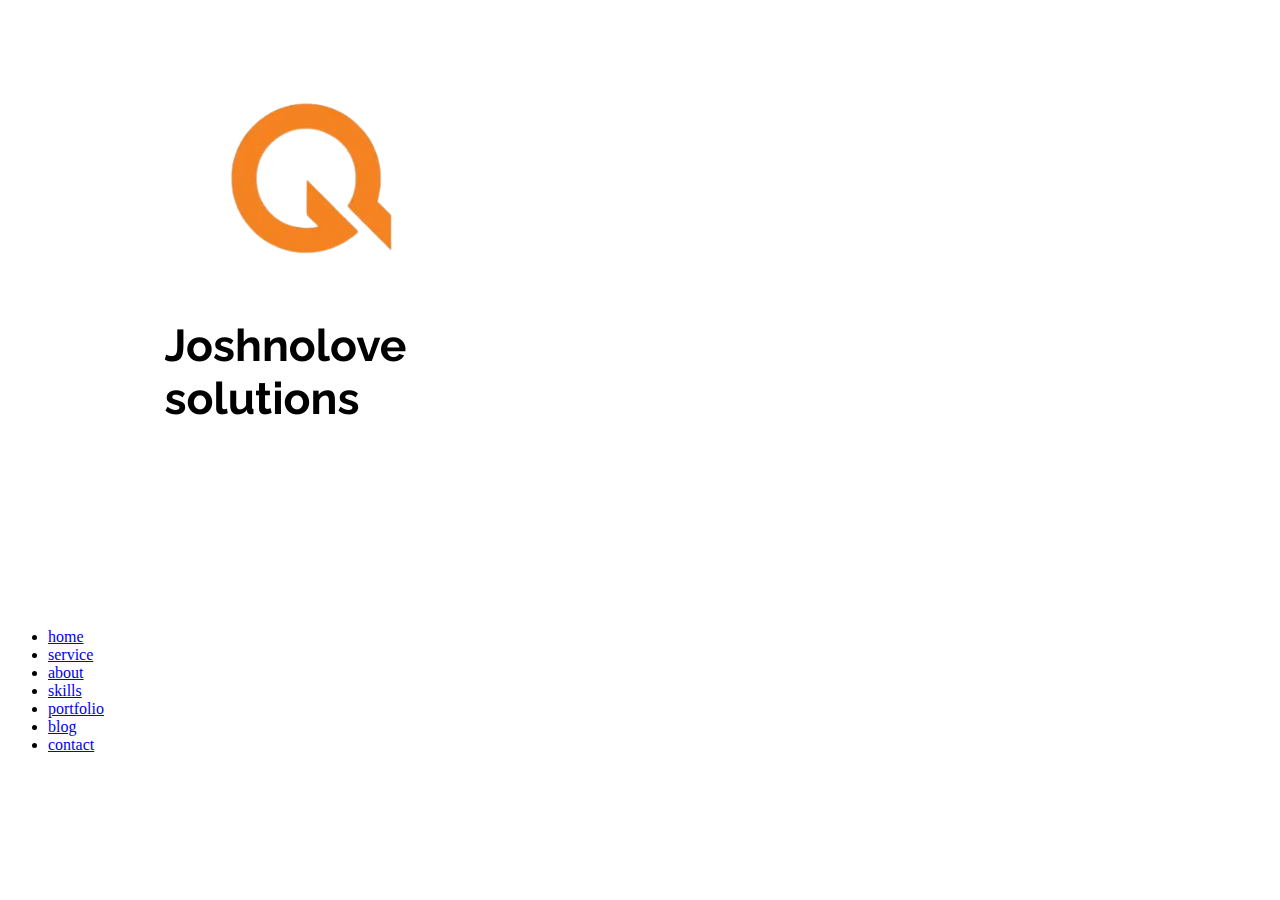
==== nolove.html @ 41fe6042 "changes made" ====
<!DOCTYPE html>
<html lang="en">
<head>
    <meta charset="UTF-8">
    <meta http-equiv="X-UA-Compatible" content="IE=edge">
    <meta name="viewport" content="width=device-width, initial-scale=1.0">
    <title>Html-CSS Basics</title>
</head>
<body>
    <header id="header">
        <img src="nolove-images/COMPANY LOGO - Made with PosterMyWall.png" alt="branch logo">
        <nav class="navigation-bar">
            <ul class="unorderlist">
                <li class="nav-link"><a href="#home" title="home">home</a></li>
                <li class="nav-link"><a href="#service" title="service">service</a></li>
                <li class="nav-link"><a href="#about" title="about">about</a></li>
                <li class="nav-link"><a href="#skills" title="skills">skills</a></li>
                <li class="nav-link"><a href="#portfolio" title="portfolio">portfolio</a></li>
                <li class="nav-link"><a href="#blog" title="blog">blog</a></li>
                <li class="nav-link"><a href="#contact" title="contact">contact</a></li>
            </ul>
        </nav>
     </header>
     <main>
        <p></p>
     </main>
    
</body>
</html>
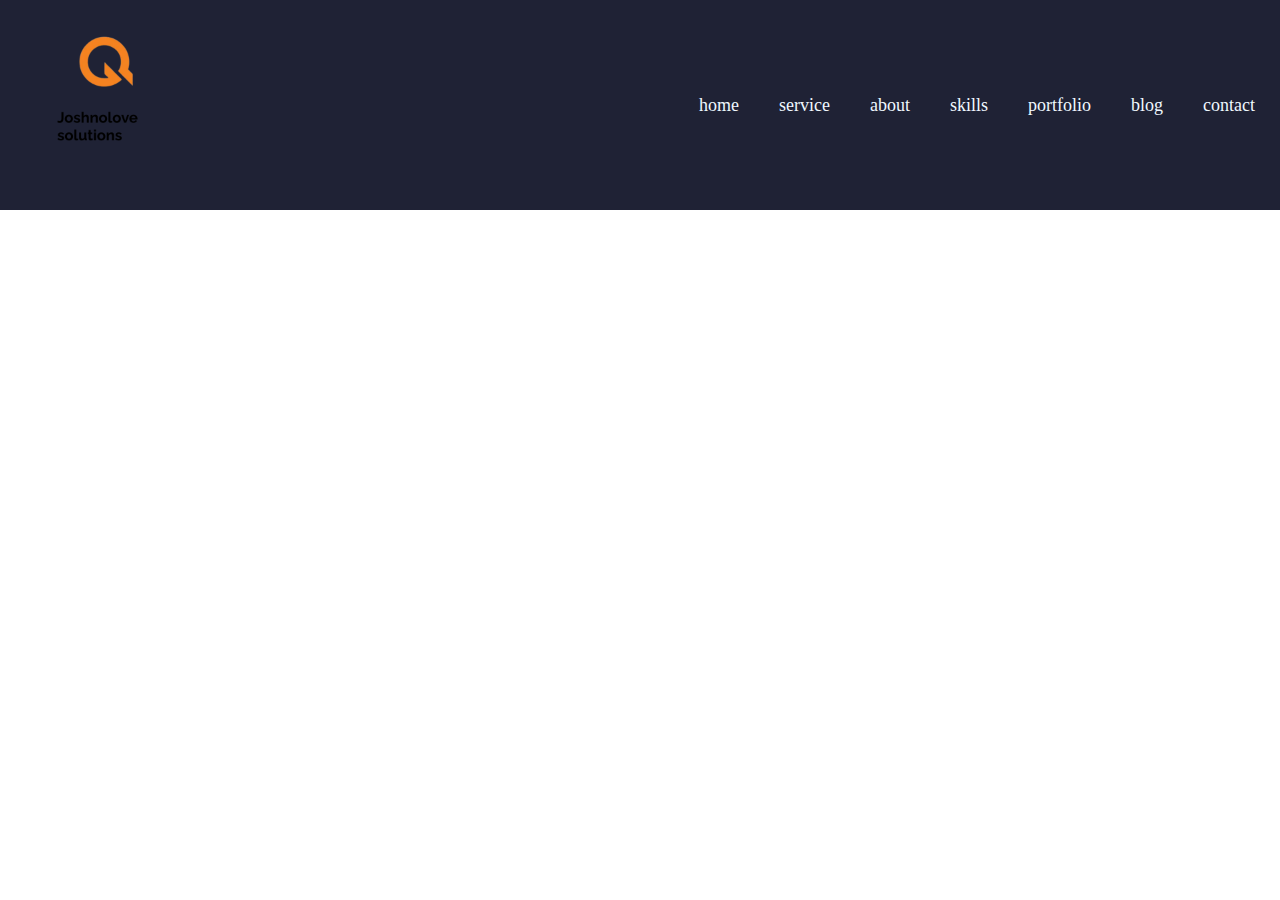
==== commit 53431ca1: "modified changes" ====
--- a/nolove.html
+++ b/nolove.html
@@ -5,6 +5,7 @@
     <meta http-equiv="X-UA-Compatible" content="IE=edge">
     <meta name="viewport" content="width=device-width, initial-scale=1.0">
     <title>Html-CSS Basics</title>
+    <link rel="stylesheet" href="/nolove.css">
 </head>
 <body>
     <header id="header">
--- a/nolove.css
+++ b/nolove.css
@@ -0,0 +1,36 @@
+*{
+    margin: 0;
+}
+
+header > img {
+    width: 200px;
+    margin-right: auto;
+}
+
+#header {
+    display: flex;
+    align-items: center;
+    justify-content: space-between;
+    padding: 5px;
+    background-color: #1f2235;
+}
+
+.nav-link > a {
+    text-decoration: none;
+    font-size: large;
+    font-weight: 500;
+    color: aliceblue;
+    
+}
+a:hover{
+    color: #fc4956;
+    
+}
+
+.unorderlist {
+    display: flex;
+}
+.nav-link {
+    list-style: none;
+    margin: 20px;
+}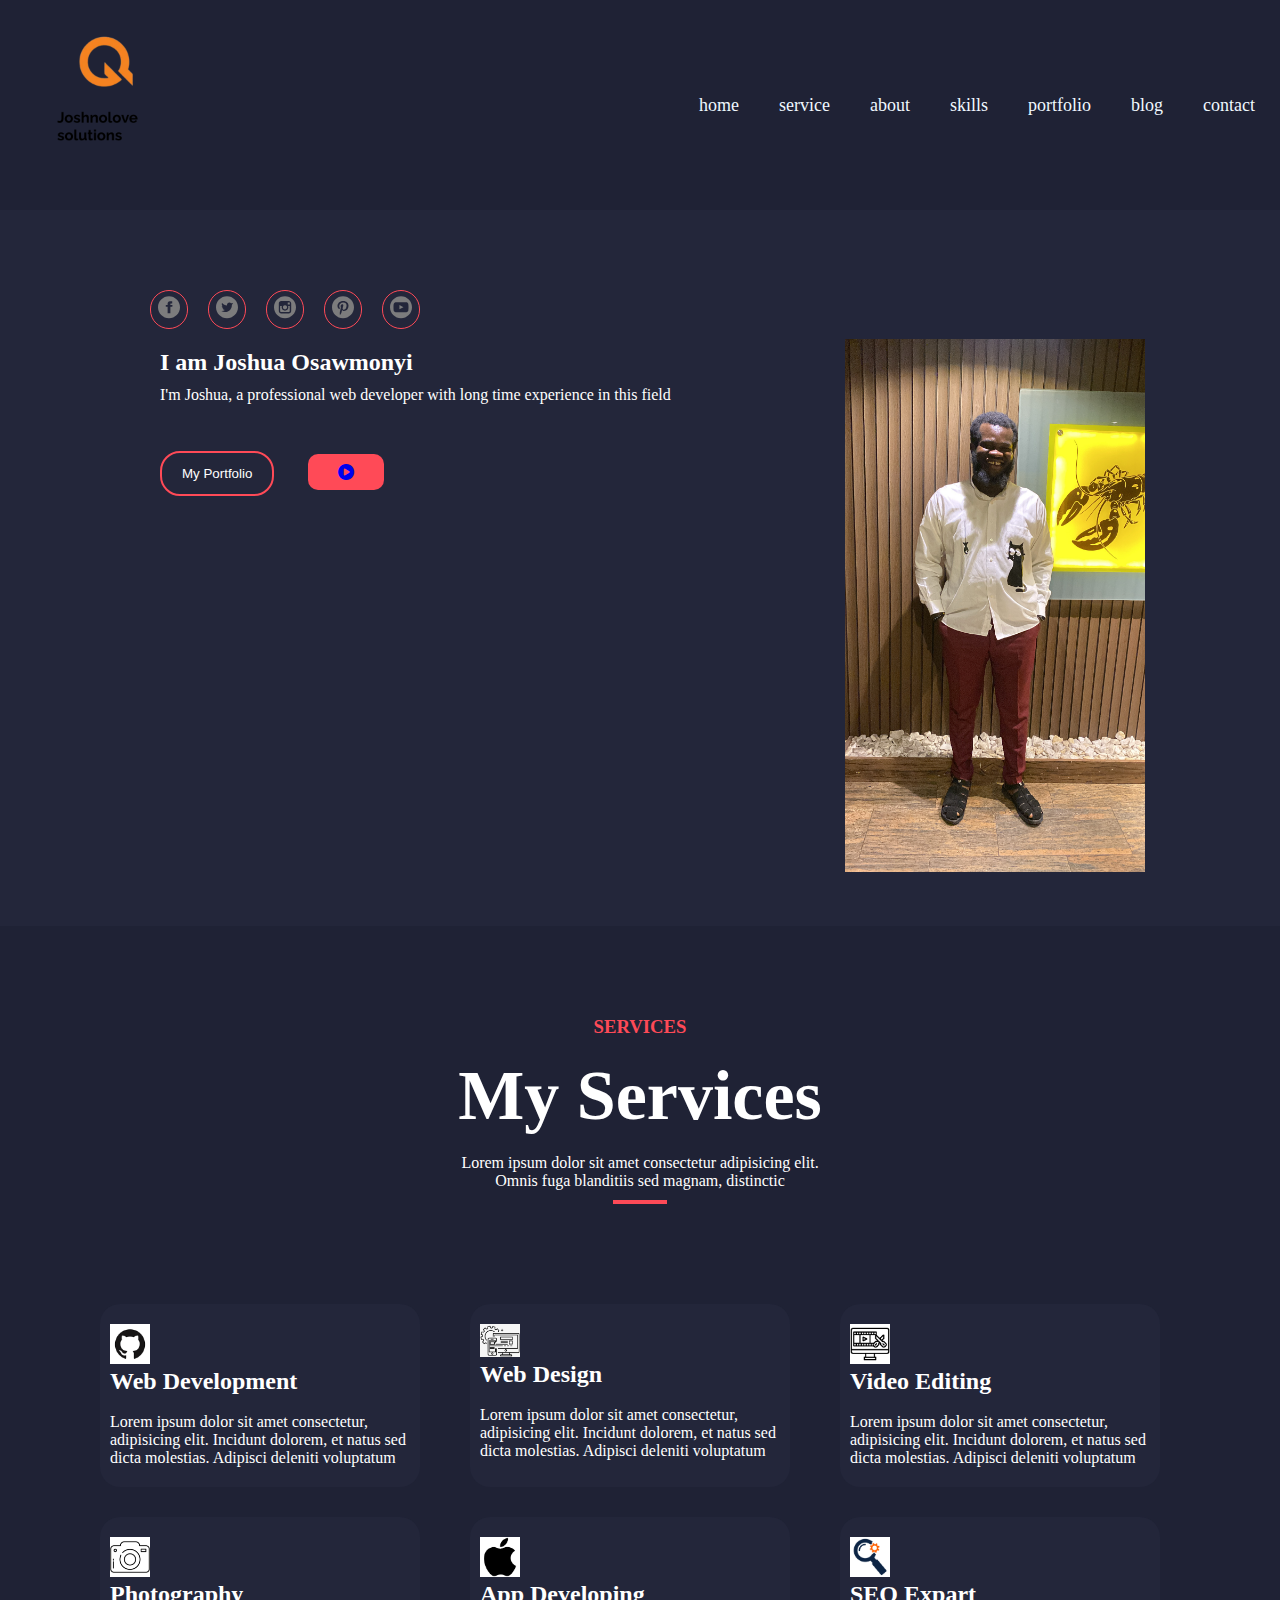
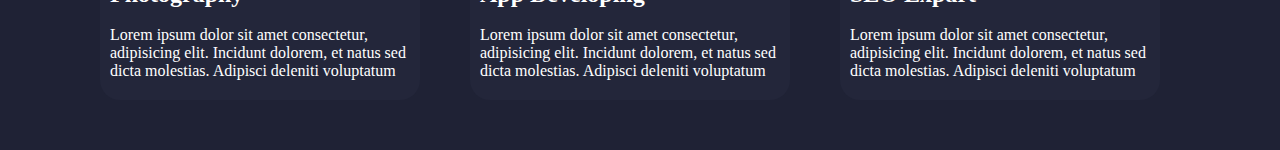
==== commit c443bc4a: "i made important changes" ====
--- a/nolove.html
+++ b/nolove.html
@@ -6,6 +6,7 @@
     <meta name="viewport" content="width=device-width, initial-scale=1.0">
     <title>Html-CSS Basics</title>
     <link rel="stylesheet" href="/nolove.css">
+    <link rel="stylesheet" href="https://cdnjs.cloudflare.com/ajax/libs/font-awesome/6.4.0/css/all.min.css">
 </head>
 <body>
     <header id="header">
@@ -22,9 +23,80 @@
             </ul>
         </nav>
      </header>
+
      <main>
-        <p></p>
-     </main>
-    
+        <section id="home"><br><br><br><br><br><br><br><br><br><br>
+            <div class="logo-icons">
+                <ul class="operation">
+                    <li class="ivd"><img src="nolove-images/facebook icon.svg" title="Facebook"></li>
+                    <li class="ivd"><img src="nolove-images/twitter icon.svg" title="Twitter"></li>
+                    <li class="ivd"><img src="nolove-images/ig icon.svg" title="Instagram"></li>
+                    <li class="ivd"><img src="nolove-images/pinpress icon.svg" title="Pinpress"></li>
+                    <li class="ivd"><img src="nolove-images/youtube icon.svg" title="Youtube"></li>
+                </ul>
+            </div>
+
+            <div class="elite">
+                <h2>I am Joshua Osawmonyi</h2>
+                <p>I'm Joshua, a professional web developer with long time experience in this field</p>
+
+                <button class="portfolio"> My Portfolio</button>
+                <a href="#"><i class="fa fa-play-circle" aria-hidden="true" id="play-button"></i></a>
+           </div>
+
+           <div class="bright">
+            <img src="/nolove-images/FFD918A4-5F99-4DA4-9EEA-B0012EAAC1F2.jpeg" alt="smiling josh" class="nolove-img">
+           </div>
+        </section>
+
+        <section id="service"><br><br><br><br><br>
+            <div class="ibc">
+                <h3 class="vdf">SERVICES</h3><br>
+                <h1 class="six">My Services</h1><br>
+                <p class="kando">Lorem ipsum dolor sit amet consectetur adipisicing elit. Omnis fuga blanditiis sed magnam, distinctic</p>
+                <hr class="mango">
+            </div>
+
+        <div class="store">
+
+            <div class="Cos">
+                <img class="sam"src="/nolove-images/github icon.png" alt="githubicon">
+                <h2 class="kai">Web Development</h2><br>
+                <p class="alex">Lorem ipsum dolor sit amet consectetur, adipisicing elit. Incidunt dolorem, et natus sed dicta molestias. Adipisci deleniti voluptatum</p>
+            </div>
+                <div class="Cos">
+                    <img class="sam"src="/nolove-images/web designn icon.png" alt="webicon">
+                    <h2 class="opy">Web Design</h2><br>
+                    <p class="toppings">Lorem ipsum dolor sit amet consectetur, adipisicing elit. Incidunt dolorem, et natus sed dicta molestias. Adipisci deleniti voluptatum</p>
+                </div>
+                <div class="Cos">
+                    <img class="sam"src="/nolove-images/video edit icon.png" alt="videoicon">
+                    <h2 class="press">Video Editing</h2><br>
+                    <p class="progress">Lorem ipsum dolor sit amet consectetur, adipisicing elit. Incidunt dolorem, et natus sed dicta molestias. Adipisci deleniti voluptatum</p>
+                </div>
+                <div class="Cos">
+                    <img class="sam" src="/nolove-images/Camera icon.png" alt="cameraicon">
+                    <h2 class="wellness">Photography</h2><br>
+                    <p class="cup">Lorem ipsum dolor sit amet consectetur, adipisicing elit. Incidunt dolorem, et natus sed dicta molestias. Adipisci deleniti voluptatum</p>
+                </div>
+                <div class="Cos">
+                    <img class="sam" src="/nolove-images/apple.png" alt="app">
+                    <h2 class="jesus">App Developing</h2><br>
+                    <p class="opay">Lorem ipsum dolor sit amet consectetur, adipisicing elit. Incidunt dolorem, et natus sed dicta molestias. Adipisci deleniti voluptatum</p>
+                </div>
+                <div class="Cos">
+                    <img class="sam"src="/nolove-images/Seo icon.png" alt="sea">
+                    <h2 class="pizza">SEO Expart</h2><br>
+                    <p class="chopilos">Lorem ipsum dolor sit amet consectetur, adipisicing elit. Incidunt dolorem, et natus sed dicta molestias. Adipisci deleniti voluptatum</p>
+                </div>
+       </div>
+            
+            
+    </section>
+
+        
+        
+    </main>
+        
 </body>
 </html>--- a/nolove.css
+++ b/nolove.css
@@ -5,6 +5,7 @@
 header > img {
     width: 200px;
     margin-right: auto;
+
 }
 
 #header {
@@ -13,6 +14,11 @@
     justify-content: space-between;
     padding: 5px;
     background-color: #1f2235;
+    position: fixed;
+    right: 0;
+    left: 0;
+    top: 0;
+    
 }
 
 .nav-link > a {
@@ -33,4 +39,150 @@
 .nav-link {
     list-style: none;
     margin: 20px;
-}+}
+
+body {
+    background-color: ;
+}
+
+#home {
+    background-color: #23263A;
+    padding-bottom: 50px;
+    margin-top: 100px;
+}
+
+.operation {
+    display: flex;
+    margin-left: 100px;
+}
+
+.ivd {
+    list-style: none;
+    margin: 10px;
+    border: 1px solid #ff4A57;
+    border-radius: 100px;
+     padding: 5px 7px;
+    cursor: pointer;
+    transition: 0.2s;
+}
+
+.ivd:hover {
+    background-color: #ff4A57;
+    transform: rotateX(20deg);
+}
+
+.logo-icon {
+    margin-left: 200px;
+    
+}
+
+.portfolio {
+    background-color: #23263A;
+    color: #fff;
+    border: 2px #ff4A57 solid;
+    font-size: smaller;
+    font-weight: 500;
+    padding: 13px 20px;
+    margin-left: 160px;
+    margin-top: 10px;
+    border-radius: 20px;
+}
+
+.elite>h2 {
+    color: #fff;
+    margin-left: 160px;
+    margin-top: 10px;
+}
+.elite>p {
+    color: #fff;
+    margin-left: 160px;
+    margin-top: 10px;
+}
+.fa{
+    margin-left: 50px;
+    background-color: #ff4A57;
+    padding: 10px 30px;
+    border-radius: 10px;
+    margin-left: 30px;
+    margin-top: 50px;
+}
+.nolove-img {
+    width: 300px;
+}
+.bright {
+    display:inline-block;
+}
+.elite {
+    display: inline-block;
+    vertical-align: top;
+    margin-right: 170px;
+}
+#service {
+    background-color: #1f2235;
+}
+
+.vdf {
+    color: #fd4A57;
+    text-align: center;
+
+}
+
+.ibc {
+    width: 400px;
+    margin: auto;
+
+
+}
+
+.mango {
+    background-color:  #fd4A57;
+    padding:2px ;
+    width: 50px;
+    border: none;
+    display: block;
+    margin: auto;
+    margin-top: 10px;
+}
+
+.Cos {
+    width: 300px;
+    background-color: #23263A;
+    color: #fff;
+    border-radius: 20px;
+    padding: 20px 10px;
+    transition: 0.5s;
+}
+
+.Cos:hover {
+    background-color: #fd4A57;
+    
+}
+
+.store {
+    display: grid;
+    grid-template-columns: 1fr 1fr 1fr;
+    column-gap: 30px;
+    row-gap: 30px;
+    margin-top: 50px;
+    padding: 50px 100px;
+}
+
+.kando {
+    color: #fff;
+    text-align: center;
+}
+
+.six  {
+    color: #fff;
+    font-size: 70px;
+    text-align: center;
+
+
+}
+
+.sam {
+    width: 40px;
+}
+
+
+
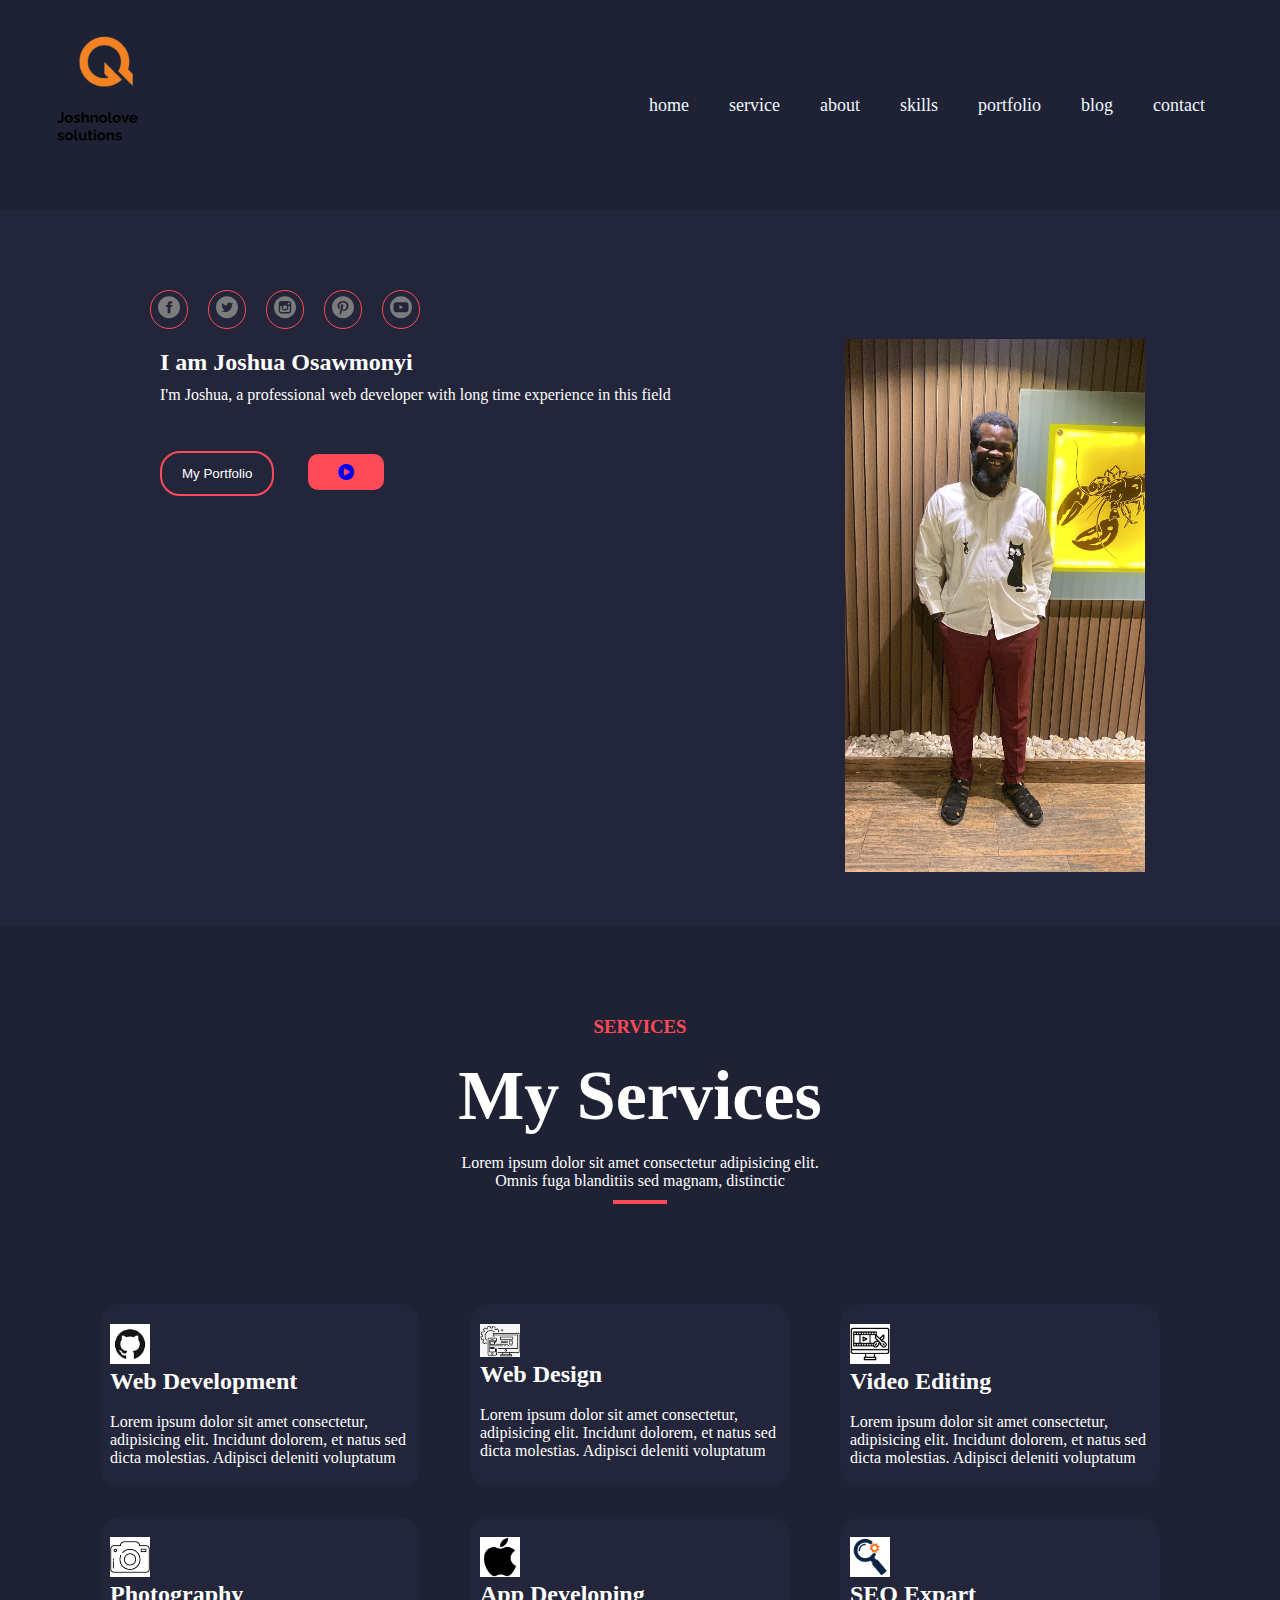
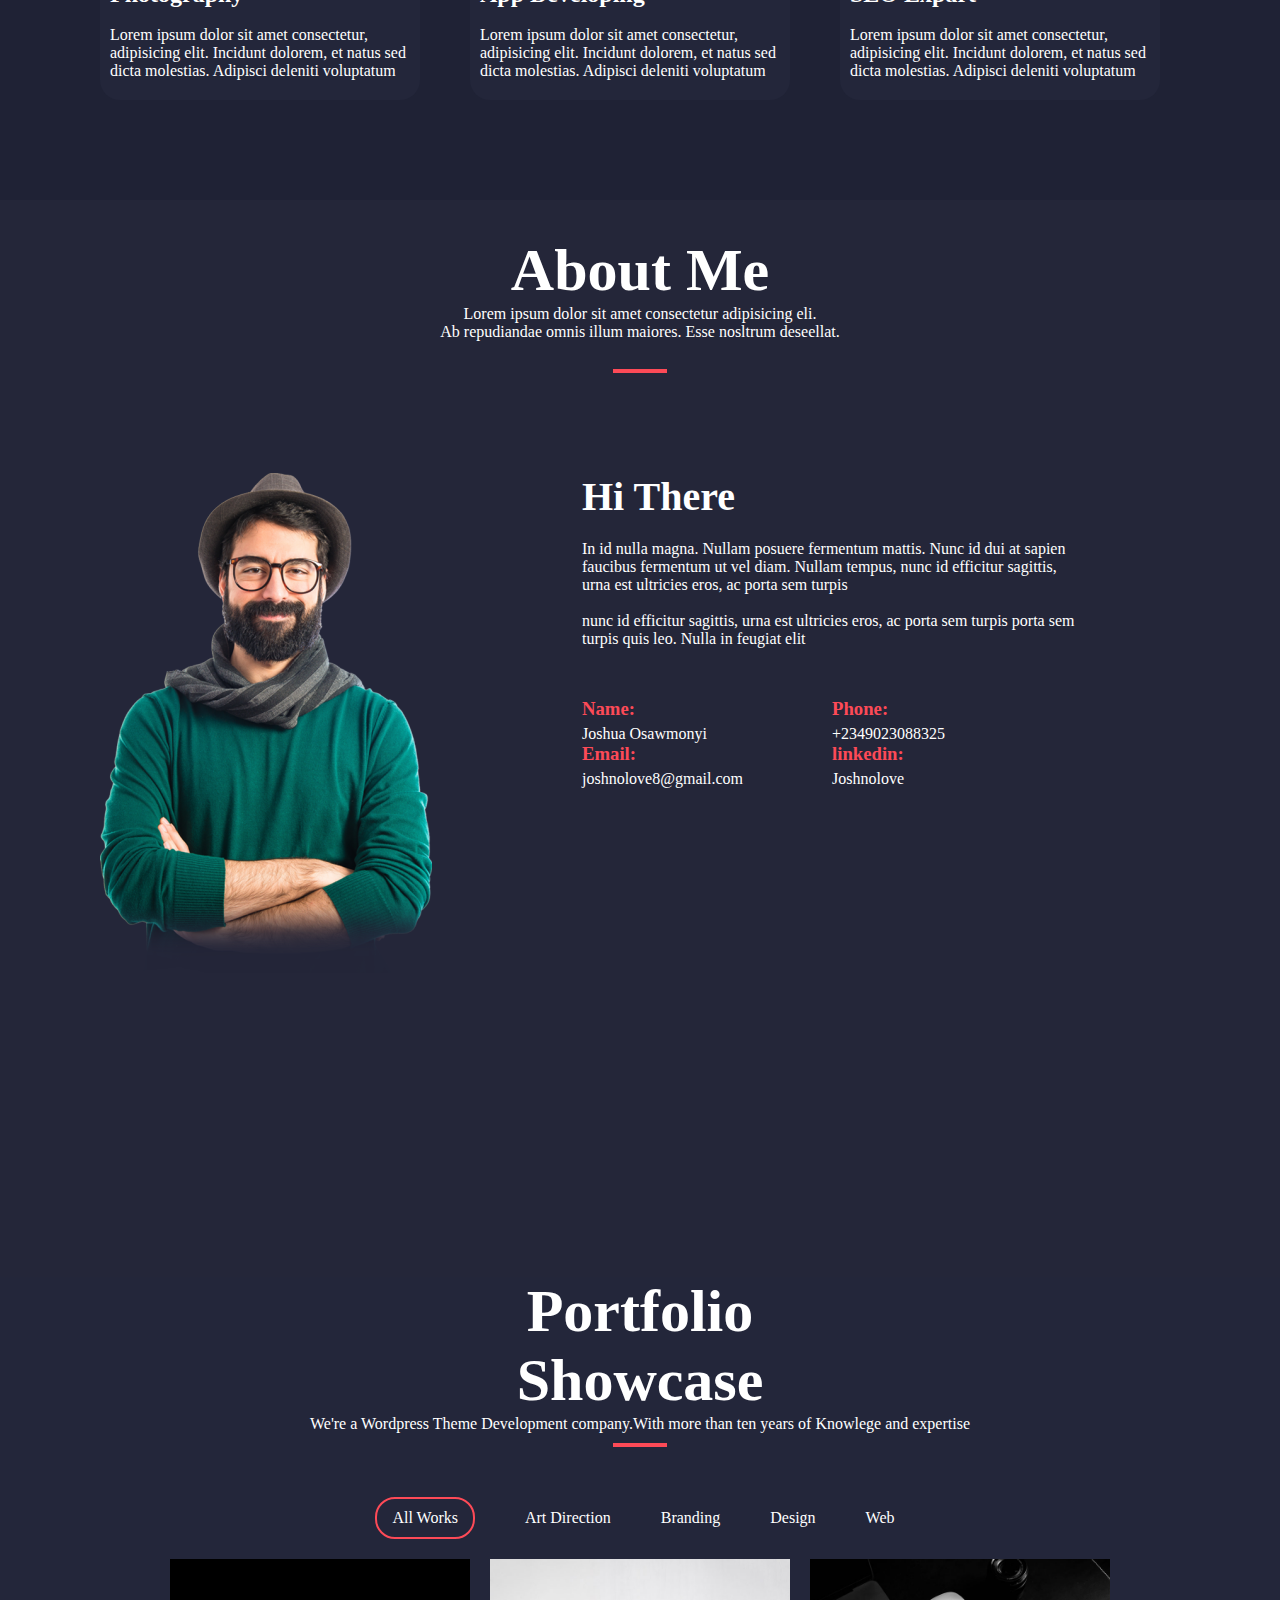
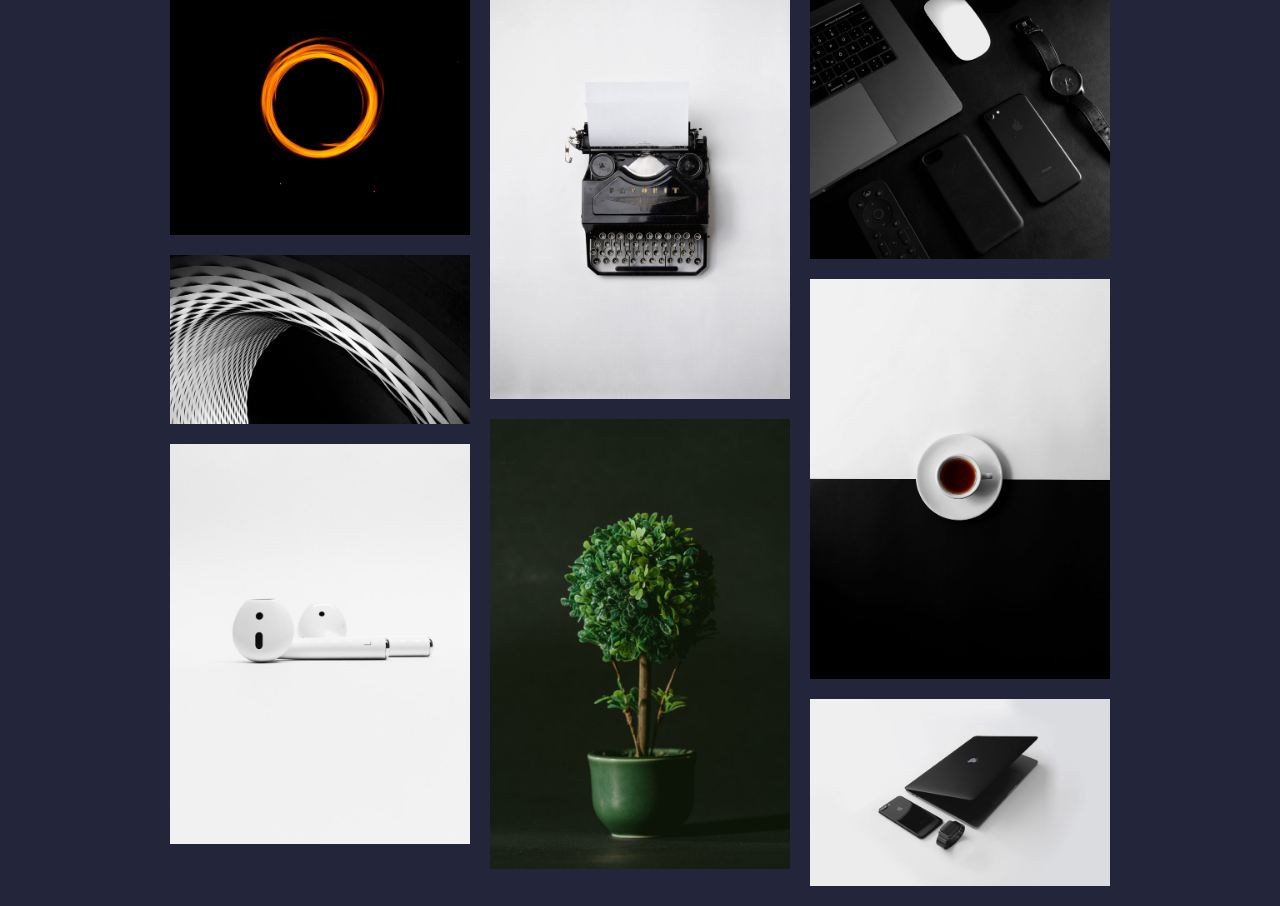
==== commit 07495ada: "made changes on nolove branch" ====
--- a/nolove.html
+++ b/nolove.html
@@ -94,6 +94,90 @@
             
     </section>
 
+        <section id="about"><br><br>
+            <div class="sample">
+                <h2 class="tommy">About Me</h2>
+                <p class="john">Lorem ipsum dolor sit amet consectetur adipisicing eli. <br> Ab repudiandae omnis illum maiores. Esse nosltrum deseellat.</p><br>
+                <hr class="mango">
+            </div>
+
+            <div class="popcy">
+                <div>
+                    <img  class="yaks"src="/nolove-images/amike 1.png" alt="amike">
+                </div>
+                <div class="momcy">
+                    <div class="stand">
+                        <h2 class="toks">Hi There</h2>
+                        <P class="saps">In id nulla magna. Nullam posuere fermentum mattis. Nunc id dui at sapien faucibus fermentum ut vel diam. Nullam tempus, nunc id efficitur sagittis, urna est ultricies eros, ac porta sem turpis <br><br>
+
+                            nunc id efficitur sagittis, urna est ultricies eros, ac porta sem turpis porta sem turpis quis leo. Nulla in feugiat elit</P>
+                    </div>
+                    <div class="parent">
+                        <div class="wins">
+                            <h3 class="names">Name:</h3>
+                            <p class="other-names">Joshua Osawmonyi</p>
+
+                        </div>
+                        <div class="wins">
+                            <h3 class="names">Phone:</h3>
+                            <p class="other-names">+2349023088325</p>
+                        </div>
+                        <div class="wins">
+                            <h3 class="names">Email:</h3>
+                            <p class="other-names">joshnolove8@gmail.com</p>
+                        </div>
+                        <div class="wins">
+                            <h3 class="names">linkedin:</h3>
+                            <p class="other-names">Joshnolove</p>
+                        </div>
+                
+                    </div>
+                </div>
+
+            </div>
+
+        </section>
+
+
+                <section id = "portfolio">
+                        <div class="jay">
+                            <h2 class="sleem">Portfolio <br> Showcase</h2>
+                            <p class="priscy">We're a Wordpress Theme Development company.With more than ten years of Knowlege and expertise</p>
+                            <hr class="mango">
+                        </div>
+                        <div class="no-jay">
+                            <ul class="eli">
+                                <li class="max mill">All Works</li>
+                                <li class="max">Art Direction</li>
+                                <li class="max">Branding</li>
+                                <li class="max">Design</li>
+                                <li class="max">Web</li>
+                            </ul>       
+                        </div>
+                        <div class="parent-image">
+                            <div class="image1">
+                                <img src="/nolove-images/untitled folder 2/1.jpeg" alt="img1">
+                        
+                                <img src="/nolove-images/untitled folder 2/4.jpeg" alt="img4">
+                        
+                                <img src="/nolove-images/untitled folder 2/6.jpeg" alt="img6">
+                            </div>
+                            <div class="image2">
+                                <img src="/nolove-images/untitled folder 2/2.jpeg" alt="img2">
+                        
+                                <img src="/nolove-images/untitled folder 2/7.jpeg" alt="img7">
+                            </div>
+                            <div class="image3">
+                                <img src="/nolove-images/untitled folder 2/3.jpeg" alt="img3">
+                            
+                                <img src="/nolove-images/untitled folder 2/5.jpeg" alt="img5">
+                    
+                                <img src="/nolove-images/untitled folder 2/8.jpeg" alt="img8">
+                            </div>
+                        </div>
+                    
+                </section>
+
         
         
     </main>
--- a/nolove.css
+++ b/nolove.css
@@ -18,7 +18,6 @@
     right: 0;
     left: 0;
     top: 0;
-    
 }
 
 .nav-link > a {
@@ -27,6 +26,7 @@
     font-weight: 500;
     color: aliceblue;
     
+    
 }
 a:hover{
     color: #fc4956;
@@ -35,6 +35,7 @@
 
 .unorderlist {
     display: flex;
+    margin-right: 50px;
 }
 .nav-link {
     list-style: none;
@@ -88,6 +89,10 @@
     border-radius: 20px;
 }
 
+.portfolio:hover {
+      background-color:  #ff4A57;
+}
+
 .elite>h2 {
     color: #fff;
     margin-left: 160px;
@@ -119,6 +124,7 @@
 }
 #service {
     background-color: #1f2235;
+    padding-bottom: 50px;
 }
 
 .vdf {
@@ -184,5 +190,133 @@
     width: 40px;
 }
 
-
-
+/* About page begins here */
+
+#about {
+    background-color: #242639;
+    
+}
+
+.tommy {
+    color: #fff;
+    text-align: center;
+    font-size: 60px;
+}
+
+.john {
+    color: #fff;
+    text-align: center;
+}
+
+.popcy {
+    display: flex;
+    padding: 100px;
+}
+
+.toks {
+    color: #fff;
+    font-size: 40px;
+}
+
+.saps {
+    color: #fff;
+    margin-top: 20px;
+}
+
+.stand {
+    width: 500px;
+}
+
+.momcy {
+    margin-left: 150px;
+}
+
+.parent {
+    display: grid;
+    grid-template-columns: 1fr 1fr;
+    padding-top: 50px;
+}
+
+.names {
+    color:  #fd4A57;
+    
+}
+
+.other-names {
+    color: #fff;
+    margin-top: 5px;
+}
+.yaks {
+    margin-bottom:200px;
+}
+
+/* Portfolio page */
+
+#portfolio{
+        background-color: #23263A;
+
+}
+
+.sleem {
+    font-size: 60px;
+    color: #fff;
+}
+
+.priscy {
+    color: #fff;
+}
+
+.jay {
+    text-align: center;
+    
+}
+
+.eli  {
+    display: flex;
+    list-style: none;
+    justify-content: center;
+    margin-top: 50px;
+    align-items: center;
+}
+
+.max {
+    margin-right: 50px;
+    
+}
+
+.mill {
+    border: 2px  #fd4A57 solid;
+    border-radius: 20px;
+    padding: 10px 15px;
+}
+
+.image1,.image2,.image3 {
+    display: flex;
+    flex-direction: column;
+    
+
+}
+
+.image1,.image2,.image3 >img {
+    width: 300px;
+    row-gap: 20px;
+    margin-bottom: 20px;
+    
+}
+
+.parent-image {
+    display: flex;
+    justify-content:center ;
+    column-gap: 20px;
+    margin-top: 20px;
+}
+
+.max {
+     color: #fff;
+}
+.max:hover {
+    background-color:  #fd4A57;
+    padding: 5px 5px;
+    border-radius: 20px;
+
+}
